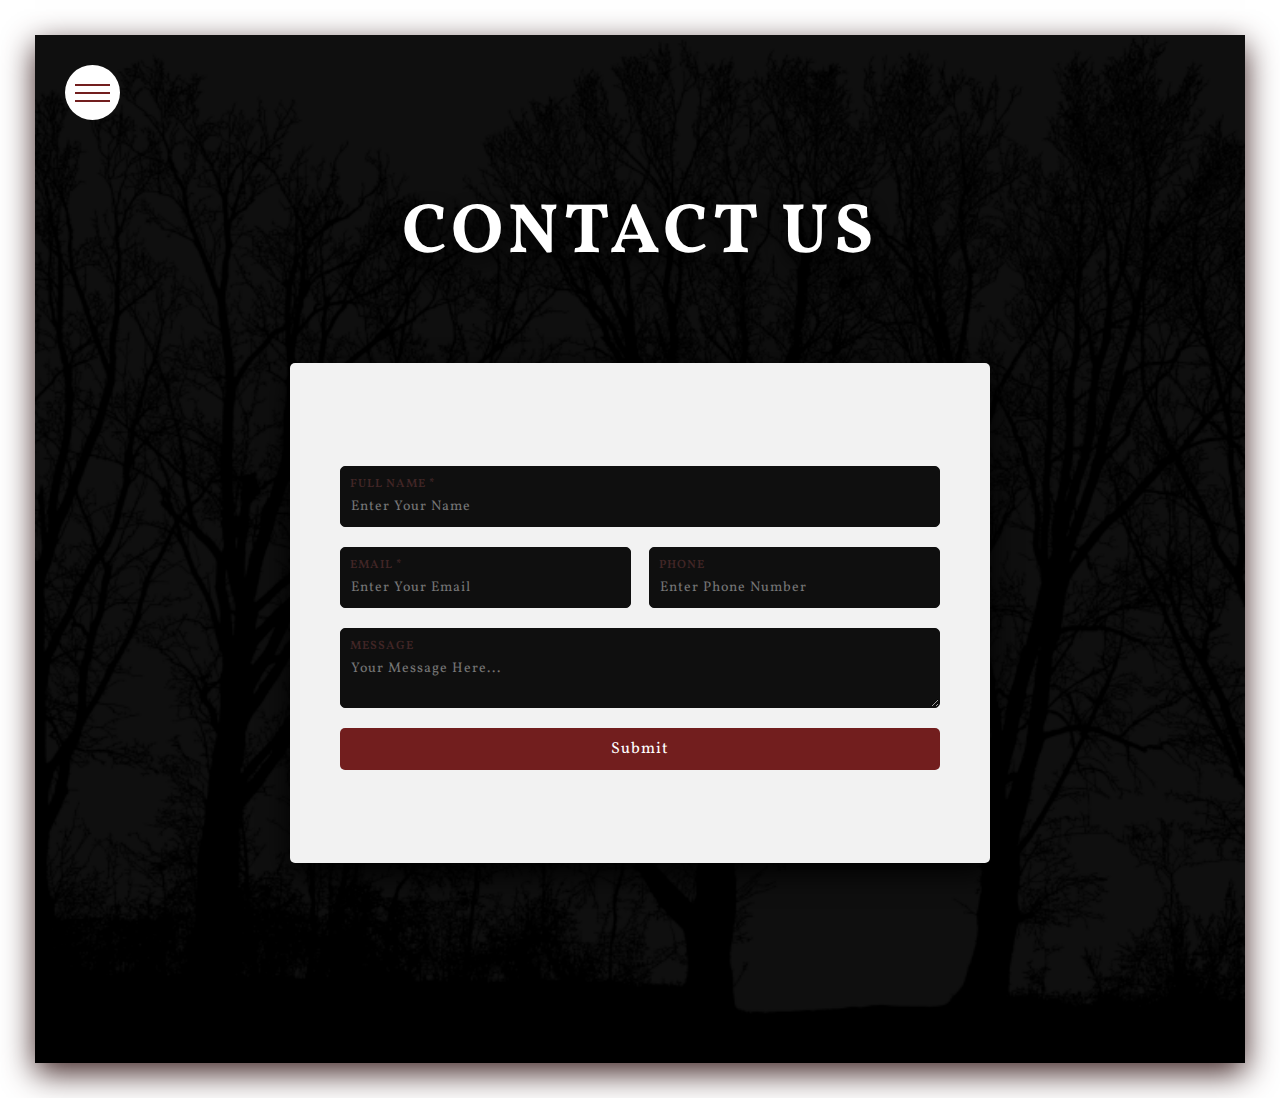
==== contact.html @ b6edab69 "first commit" ====
<!DOCTYPE html>
<html lang="en">

<head>
  <meta charset="UTF-8" />
  <meta name="viewport" content="width=device-width, initial-scale=1.0" />
  <meta http-equiv="X-UA-Compatible" content="ie=edge" />
  <link href="https://fonts.googleapis.com/css?family=Vollkorn:400,400i,600,700,900&display=swap" rel="stylesheet" />
  <link rel="stylesheet" href="style.css" />

  <title>Packages</title>
</head>

<body>
  <div class="container">
    <!-- Navbar -->
    <div class="open-navbar-icon navbar-icon center">
      <div class="line"></div>
      <div class="line"></div>
      <div class="line"></div>
    </div>
    <div class="navbar-wrapper">
      <nav class="navbar">
        <div class="close-navbar-icon navbar-icon center">
          <div class="line line-1"></div>
          <div class="line line-2"></div>
        </div>
        <div class="nav-list">
          <a href="/index.html" class="nav-link center">Home</a>
          <a href="/Why-Choose.html" class="nav-link center">Why Foodopoly</a>
          <a href="/tool.html" class="nav-link center">Gamified Tools</a>
          <a href="/offers.html" class="nav-link center">Introductory Offers</a>
          <a href="/LimitedTime.html" class="nav-link center">Bonuses</a>
          <a href="/packages.html" class="nav-link center pack-color">Packages</a>
          <a href="/contact.html" class="nav-link center contact-color">Contact</a>
        </div>
      </nav>
    </div>
    <!-- End of Navbar -->

    
    <section class="contact">
        <h1 class="contact-heading">Contact Us</h1>
        <form class="contact-form center">
          <div class="input-group">
            <label>Full Name *</label>
            <input
              type="text"
              class="contact-input"
              placeholder="Enter Your Name"
            />
          </div>
          <div class="input-groups">
            <div class="input-group">
              <label>Email *</label>
              <input
                type="email"
                class="contact-input"
                placeholder="Enter Your Email"
              />
            </div>
            <div class="input-group">
              <label>Phone</label>
              <input
                type="text"
                class="contact-input"
                placeholder="Enter Phone Number"
              />
            </div>
          </div>
          <div class="input-group">
            <label>Message</label>
            <textarea
              class="form-textarea"
              placeholder="Your Message Here..."
            ></textarea>
          </div>
          <input type="submit" value="Submit" class="form-btn" />
        </form>
      </section>
      
      
    <!-- Footer -->
    <!-- <footer class="footer">
      <div class="footer-list">
        <a href="/index.html" class="footer-link">Home</a>
        <a href="/Why-Choose.html" class="footer-link">Why Foodology?</a>
        <a href="/packages.html" class="footer-link">Packages</a>
        <a href="/tool.html" class="footer-link">Gamified Tools</a>
        <a href="/offers.html" class="footer-link">Introductory Offers</a>
        <a href="/LimitedTime.html" class="footer-link"> Bonuses</a>
        <a href="/contact.html" class="footer-link"> Contact</a>
      </div>
      <p class="footer-paragraph">
        Copyright &copy; All Rights Reserved
      </p>
    </footer> -->
    <!-- End of Footer -->

  </div>
  <script src="script.js"></script>
</body>

</html>
---- style.css ----
/* Common Styles */
* {
  margin: 0;
  padding: 0;
  font-family: "Vollkorn", serif;
  list-style-type: none;
  text-decoration: none;
  box-sizing: border-box;
  outline: none;
}

html {
  font-size: 62.5%;
}

:root {
  --primary-color: rgb(138, 35, 9);
  --secondary-color: #0f0f0f;
  --white-color: #fff;
  --grey-color: #412626;
  --light-grey-color: #721e1e;
}

.center {
  display: flex;
  justify-content: center;
  align-items: center;
}

.container {
  background-color: var(--secondary-color);
  margin: 3.5rem;
  box-shadow: 0 1rem 3rem var(--grey-color);
  overflow: hidden;
}

/* End of Common styles */

/* Navbar */
.contact-color{
  background: rgba(24, 24, 150, 0.9) !important;
}
.pack-color{
  background: rgba(150, 24, 112, 0.9) !important;
}
.navbar-icon {
  width: 5.5rem;
  height: 5.5rem;
  background-color: var(--white-color);
  border-radius: 50%;
  cursor: pointer;
  flex-direction: column;
}

.open-navbar-icon {
  position: fixed;
  top: 6.5rem;
  left: 6.5rem;
  z-index: 200;
}

.navbar-icon .line {
  height: 0.2rem;
  width: 3.5rem;
  background-color: var(--light-grey-color);
}

.open-navbar-icon .line {
  margin: 0.3rem 0;
}

.navbar-wrapper {
  width: 100vw;
  height: 100vh;
  background-color: rgba(160, 58, 11, 0.7);
  position: fixed;
  left: 0;
  bottom: -100%;
  opacity: 0;
  z-index: 300;
  padding: 3.5rem 5.5rem 3.5rem 3.5rem;
  transition: bottom 0.5s, opacity 0.2s;
}

.change .navbar-wrapper {
  bottom: 0;
  opacity: 1;
  transition: bottom 0.5s, opacity 0.2s 0.25s;
}

.navbar {
  width: 100%;
  height: 100%;
  background: linear-gradient(rgba(0, 0, 0, 0.5), rgba(0, 0, 0, 0.3)),
    url(images/navbar-bg.jpg) center no-repeat;
  background-size: cover;
  position: relative;
  overflow-y: hidden;
}

.close-navbar-icon {
  position: absolute;
  top: 2.5rem;
  right: 3rem;
  z-index: 300;
}

.close-navbar-icon .line {
  position: absolute;
}

.line-1 {
  transform: rotate(40deg);
}

.line-2 {
  transform: rotate(-40deg);
}

.nav-list {
  height: 100%;
  display: flex;
}
.nav-list a{
  padding-left: 10px;
  padding-right: 10px;
}
.nav-link {
  font-size: 3rem;
  font-weight: 700;
  color: var(--white-color);
  text-transform: uppercase;
  width: 100%;
  opacity: 0.8;
  position: relative;
  top: -100%;
  transition: all 0.3s;
}

.change .nav-link {
  top: 0;
}

.nav-link:hover {
  opacity: 1;
  color: var(--primary-color);
}

.change .nav-link:nth-child(1) {
  transition: top 1s 0.4s, opacity 0.3s, color 0.3s;
}

.change .nav-link:nth-child(2) {
  transition: top 1s 0.6s, opacity 0.3s, color 0.3s;
}

.change .nav-link:nth-child(3) {
  transition: top 1s 0.8s, opacity 0.3s, color 0.3s;
}

.change .nav-link:nth-child(4) {
  transition: top 1s 1s, opacity 0.3s, color 0.3s;
}

.change .nav-link:nth-child(5) {
  transition: top 1s 1.2s, opacity 0.3s, color 0.3s;
}
.change .nav-link:nth-child(6) {
  transition: top 1s 1.4s, opacity 0.3s, color 0.3s;
}
.change .nav-link:nth-child(7) {
  transition: top 1s 1.8s, opacity 0.3s, color 0.3s;
}
/* End of Navbar */

/* Header */
.header {
  width: 100%;
  height: calc(100vh - 7rem);
  background: linear-gradient(rgba(221, 28, 44, 0.5), rgba(22, 46, 153, 0.3)),
    url(images/header-bg.jpg) center no-repeat;
  background-size: cover;
  position: relative;
  perspective: 100rem;
}

.header-text {
  text-align: center;
  text-transform: uppercase;
  letter-spacing: 0.1rem;
  text-shadow: 0 0.3rem 0.5rem var(--grey-color);
}

.heading {
  font-size: 2.5rem;
  text-align: center;
  color: var(--white-color);
  margin-left: 10px;
}

.header-paragraph {
  font-size: 2.3rem;
  font-weight: 500;
  color: var(--secondary-color);
  max-width: 100%;
  text-align: center;
  margin-left: 10px;
}

.logo {
  position: absolute;
  top: 4rem;
  right: 4rem;
}

.logo h1 {
  display: flex;
}

.logo h1 span {
  font-size: 2rem;
  font-weight: 900;
  color: var(--primary-color);
  text-transform: uppercase;
  background-color: var(--white-color);
  width: 3.5rem;
  height: 3.5rem;
  margin: 0.5rem;
  border-radius: 50%;
}

.logo h1 span:nth-child(1) {
  animation: drop-letters 5s 0.1s infinite;
}

.logo h1 span:nth-child(2) {
  animation: drop-letters 5s 0.2s infinite;
}

.logo h1 span:nth-child(3) {
  animation: drop-letters 5s 0.3s infinite;
}

.logo h1 span:nth-child(4) {
  animation: drop-letters 5s 0.4s infinite;
}

.logo h1 span:nth-child(5) {
  animation: drop-letters 5s 0.5s infinite;
}

.logo h1 span:nth-child(6) {
  animation: drop-letters 5s 0.6s infinite;
}

.logo h1 span:nth-child(7) {
  animation: drop-letters 5s 0.7s infinite;
}
.logo h1 span:nth-child(8) {
  animation: drop-letters 5s 0.8s infinite;
}


@keyframes drop-letters {
  0% {
    transform: translateY(0);
  }
  10% {
    transform: translateY(0);
  }
  15% {
    transform: translateY(-100%);
  }
  20% {
    transform: translateY(0);
  }
  100% {
    transform: translateY(0);
  }
}

.header-image {
  width: 35%;
  animation: image-float 150s infinite;
}

@keyframes image-float {
  0% {
    transform: translateZ(40rem);
    opacity: 1;
  }
  40% {
    transform: translateZ(-500rem) translateX(150rem);
    opacity: 0.8;
  }
  70% {
    transform: translateZ(-1500rem) translateX(800rem);
    opacity: 0.6;
  }
  80% {
    transform: translateZ(-50rem) translateX(100rem);
    opacity: 0.8;
  }
  100% {
    transform: translateZ(40rem);
    opacity: 1;
  }
}
/* End of Header */

/* Popular tours */
.popular-tours {
  padding: 5rem 0 10rem 0;
}

.popular-tours-heading {
  font-size: 4rem;
  text-align: center;
  margin-bottom: 4rem;
  color:rgb(107, 35, 35);
  text-shadow: 0 0.1rem 0.2rem var(--primary-color);
}

.cards-wrapper {
  display: flex;
  justify-content: space-evenly;
}

.card {
  width: 35rem;
  position: relative;
  perspective: 150rem;
}

.card-image {
  width: 100%;
  border-radius: 0.3rem 0.3rem 0 0;
}

.front-side {
  text-align: center;
  background-color: var(--white-color);
  border-radius: 0.3rem;
  position: relative;
  z-index: 10;
  opacity: 0.9;
  transition: opacity 0.4s, transform 0.4s, box-shadow 0.4s;
}

.change > .front-side {
  transform: translateZ(-5rem) translateX(3rem);
  box-shadow: 0 2rem 4rem #777;
  opacity: 0.5;
  z-index: 0;
}

.tour-name {
  font-size: 2.5rem;
  font-weight: 700;
  text-transform: uppercase;
  position: absolute;
  top: 30%;
  right: 1.5rem;
  color: var(--white-color);
  text-shadow: 0 0 1rem #000;
}

.card-list {
  width: 80%;
  margin: auto;
  padding: 2rem 0 3rem 0;
}

.card-list-item {
  font-size: 1.6rem;
  font-weight: 500;
  color: var(--light-grey-color);
  margin: 2rem 0;
  border-bottom: 0.1rem solid var(--primary-color);
  padding-bottom: 1.5rem;
}

.back-side {
  position: absolute;
  top: 0;
  background-color: var(--primary-color);
  width: 100%;
  height: 100%;
  border-radius: 0.3rem;
  box-shadow: 0 2rem 4rem #777;
  flex-direction: column;
  transform: translateZ(-5rem) translateX(3rem);
  opacity: 0.5;
  transition: opacity 0.4s, transform 0.4s, box-shadow 0.4s;
}

.change > .back-side {
  transform: translateZ(0) translateX(0);
  box-shadow: 0 0.5rem 2rem #aaa;
  opacity: 0.9;
}

.tour-price {
  font-size: 5rem;
  font-weight: 300;
  color: var(--white-color);
  margin-bottom: 3rem;
}

.card-button {
  color: var(--primary-color);
  background-color: var(--white-color);
  border: none;
  font-size: 2.5rem;
  padding: 1rem 2rem;
  letter-spacing: 0.2rem;
  border-radius: 5rem;
  cursor: pointer;
}

.navigation-button {
  position: absolute;
  top: 0.5rem;
  left: 0.5rem;
  padding: 0.5rem;
  background-color: rgba(255, 255, 255, 0.8);
  color: var(--light-grey-color);
  border-radius: 0.3rem;
  border: none;
  font-size: 1.5rem;
  font-weight: 600;
  text-transform: uppercase;
  letter-spacing: 0.2rem;
  cursor: pointer;
}
/* End of Popular tours */

/* Stories */
.stories {
  padding: 10rem 0;
  position: relative;
}

.video-container {
  position: absolute;
  top: 0;
  left: 0;
  width: 100%;
  height: 100%;
  opacity: 0.4;
}

.bg-video {
  width: 100%;
  height: 100%;
  object-fit: cover;
}

.stories-wrapper {
  display: flex;
  flex-direction: column;
  align-items: center;
}

.story-bg {
  background-color: rgba(238, 238, 238, 0.85);
  padding: 5rem;
  margin: 5rem;
  width: 70%;
  box-shadow: 0 2rem 5rem rgba(51, 51, 51, 0.4);
  transform: skewX(20deg);
}

.story {
  transform: skewX(-20deg);
  display: flex;
}

.story-image {
  width: 20rem;
  height: 20rem;
  border-radius: 50%;
  object-fit: cover;
  margin-right: 5rem;
}

.story-text {
  letter-spacing: 0.1rem;
}

.story-heading {
  font-size: 2.5rem;
  text-transform: uppercase;
  color: var(--grey-color);
  margin-bottom: 1rem;
}

.story-paragraph {
  font-size: 1.8rem;
  color: var(--light-grey-color);
}

.story-paragraph::first-letter {
  margin-left: 1rem;
}
/* End of Stories */

/* Contact */
.contact {
  padding: 15rem 0 20rem 0;
  text-align: center;
  background: url(images/contact-us-bg.png) center no-repeat;
  background-size: cover;
  animation: contact-bg 35s infinite;
}

.contact-heading {
  font-size: 7rem;
  font-weight: 700;
  text-transform: uppercase;
  letter-spacing: 0.5rem;
  color: var(--white-color);
  text-shadow: 0 1rem 2rem #000;
  margin-bottom: 8rem;
}

.contact-form {
  width: 70rem;
  height: 50rem;
  background-color: rgba(255, 255, 255, 0.95);
  margin: auto;
  flex-direction: column;
  border-radius: 0.5rem;
  box-shadow: 0 1rem 3rem #000;
  padding: 5rem;
}

.input-group {
  width: 100%;
  display: flex;
  flex-direction: column;
  margin: 1rem 0;
  position: relative;
}

.input-groups {
  width: 100%;
  display: flex;
  justify-content: space-between;
}

.input-groups .input-group {
  width: 48.5%;
}

.input-group input,
.input-group textarea {
  padding: 3rem 1rem 1rem 1rem;
  background-color: var(--secondary-color);
  border: 0.1rem solid var(--secondary-color);
  font-size: 1.4rem;
  color: var(--light-grey-color);
  letter-spacing: 0.1rem;
  border-radius: 0.5rem;
  transition: border 0.3s;
}

.input-group input:focus,
.input-group textarea:focus {
  border: 0.1rem solid #ccc;
}

.input-group label {
  font-size: 1.2rem;
  font-weight: 600;
  text-transform: uppercase;
  letter-spacing: 0.1rem;
  color: var(--grey-color);
  position: absolute;
  top: 1rem;
  left: 1rem;
}

.form-btn {
  width: 100%;
  padding: 1rem;
  font-size: 1.6rem;
  letter-spacing: 0.1rem;
  margin-top: 1rem;
  background-color: var(--light-grey-color);
  color: var(--white-color);
  border-radius: 0.5rem;
  border: none;
  cursor: pointer;
  transition: background-color 0.4s;
}

.form-btn:hover {
  background-color: var(--grey-color);
}

.input-group textarea {
  max-height: 15rem;
  max-width: 100%;
}

@keyframes contact-bg {
  0% {
    background-color: #3d3d3d;
  }
  25% {
    background-color: #ced8e4;
  }
  50% {
    background-color: #1e81f3;
  }
  75% {
    background-color: #ff7842;
  }
  100% {
    background-color: #8d0101;
  }
}
/* End of Contact */

/* Footer */
.footer {
  background-color: var(--grey-color);
  padding: 4rem 0 2rem 0;
}

.footer-list {
  display: flex;
  justify-content: center;
}

.footer-link {
  font-size: 2rem;
  color: var(--white-color);
  margin: 0 2rem;
  background-color: var(--grey-color);
  padding: 0.5rem 0.5rem;
  letter-spacing: 0.3rem;
  transition: all 0.2s;
}

.footer-link:hover {
  transform: rotate(-10deg);
  box-shadow: 0 2rem 3rem #000;
}

.footer-paragraph {
  text-align: center;
  font-size: 1.5rem;
  color: var(--secondary-color);
  letter-spacing: 0.2rem;
  margin-top: 5rem;
}
/* End of Footer */
/* animation */
.wrapper {
  animation: scroll 50s linear infinite;
  background: url("img/SplashMaterial/particle.png"),
    #141414;
 
  height: 100vh;
  min-width: 360px;
  width: 95%;
 color: white;
  perspective: 1000px;
  perspective-origin: 50% 50%;
}

@keyframes scroll {
  100% {
    background-position: 0px -400%;
  }
}

/* Fallback if the operatring system prefers reduced motion*/
@media (prefers-reduced-motion) {
  .wrapper {
    animation: scroll 20s linear infinite;
  }

}
/* animation */

@media (max-width: 1200px) {
  .cards-wrapper {
    flex-direction: column;
    align-items: center;
  }

  .card {
    margin: 3rem 0;
  }

  .story-bg {
    width: 85%;
  }
}

@media (max-width: 1000px) {
  .nav-list {
    flex-direction: column;
  }

  .nav-link {
    flex-grow: 1;
  }

  .header-text {
    position: absolute;
    top: 50%;
    left: 36%;
    transform: translate(-50%, -50%);
    z-index: 10;
  }

  .popular-tours-heading {
    font-size: 6rem;
  }

  .story-bg {
    transform: skewX(0);
  }

  .story {
    transform: skewX(0);
    flex-direction: column;
    align-items: center;
  }

  .story-image {
    margin-bottom: 3rem;
  }

  .footer-link {
    padding: 0.3rem 2rem;
    margin: 0 1rem;
  }
}

@media (max-width: 800px) {
 .heading{
  font-size:1.8rem;
 }
 .header-paragraph{
  font-size:1.4rem;
 }

  .popular-tours-heading {
    font-size: 5rem;
  }

  .contact-form {
    width: 90%;
  }

  .footer-list {
    flex-direction: column;
    align-items: center;
  }

  .footer-link {
    margin: 1rem 0;
  }
}

@media (max-width: 650px) {
  .container {
    margin: 0;
  }

  .open-navbar-icon {
    top: 2.5rem;
    left: 2.5rem;
  }

  .navbar-wrapper {
    padding: 0;
  }

  .close-navbar-icon {
    right: 4rem;
  }

  .header {
    height: 80vh;
  }

  .contact-heading {
    font-size: 6rem;
  }

  .contact-form {
    padding: 2rem;
    height: 40rem;
  }
}

@media (max-width: 500px) {
  .heading{
    font-size:1.8rem;
   }
   .header-paragraph{
    font-size:1.4rem;
   }
  html {
    font-size: 45%;
  }
}
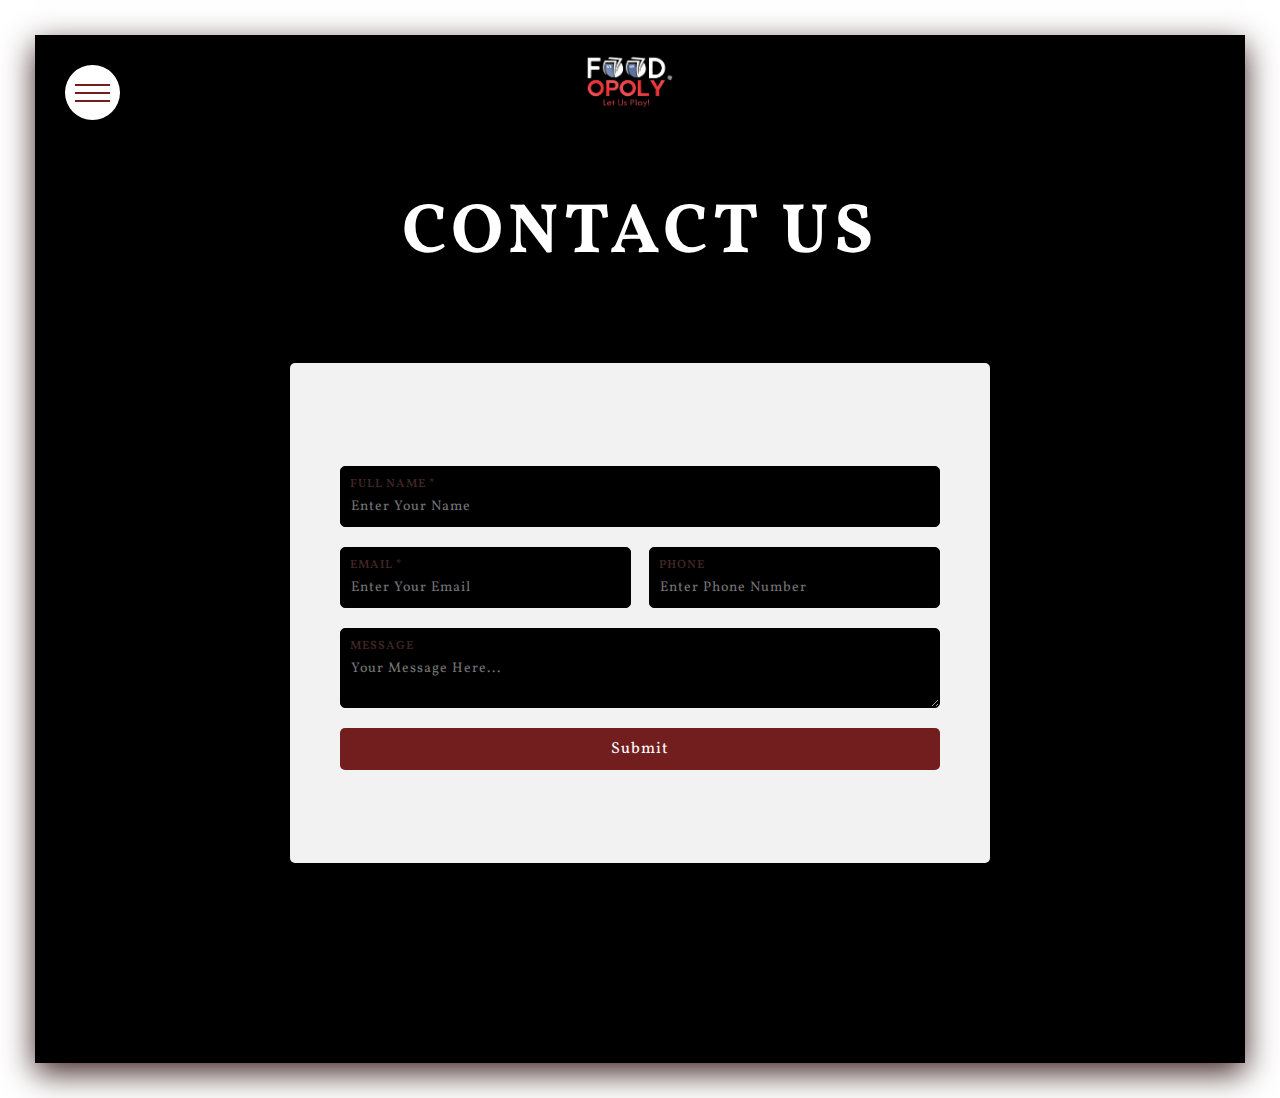
==== commit 03f5b496: "first commit" ====
--- a/contact.html
+++ b/contact.html
@@ -13,6 +13,9 @@
 
 <body>
   <div class="container">
+    <div class="logo-top">
+      <img src="img/SplashMaterial/Foodopoly1.png" alt="">
+    </div>
     <!-- Navbar -->
     <div class="open-navbar-icon navbar-icon center">
       <div class="line"></div>
@@ -29,10 +32,9 @@
           <a href="/index.html" class="nav-link center">Home</a>
           <a href="/Why-Choose.html" class="nav-link center">Why Foodopoly</a>
           <a href="/tool.html" class="nav-link center">Gamified Tools</a>
-          <a href="/offers.html" class="nav-link center">Introductory Offers</a>
+          <a href="/packages.html" class="nav-link center ">Packages</a>
           <a href="/LimitedTime.html" class="nav-link center">Bonuses</a>
-          <a href="/packages.html" class="nav-link center pack-color">Packages</a>
-          <a href="/contact.html" class="nav-link center contact-color">Contact</a>
+          <a href="/offers.html" class="nav-link center pack-color">Intro Offers</a>
         </div>
       </nav>
     </div>
@@ -78,25 +80,6 @@
           <input type="submit" value="Submit" class="form-btn" />
         </form>
       </section>
-      
-      
-    <!-- Footer -->
-    <!-- <footer class="footer">
-      <div class="footer-list">
-        <a href="/index.html" class="footer-link">Home</a>
-        <a href="/Why-Choose.html" class="footer-link">Why Foodology?</a>
-        <a href="/packages.html" class="footer-link">Packages</a>
-        <a href="/tool.html" class="footer-link">Gamified Tools</a>
-        <a href="/offers.html" class="footer-link">Introductory Offers</a>
-        <a href="/LimitedTime.html" class="footer-link"> Bonuses</a>
-        <a href="/contact.html" class="footer-link"> Contact</a>
-      </div>
-      <p class="footer-paragraph">
-        Copyright &copy; All Rights Reserved
-      </p>
-    </footer> -->
-    <!-- End of Footer -->
-
   </div>
   <script src="script.js"></script>
 </body>
--- a/style.css
+++ b/style.css
@@ -15,7 +15,7 @@
 
 :root {
   --primary-color: rgb(138, 35, 9);
-  --secondary-color: #0f0f0f;
+  --secondary-color: #000;
   --white-color: #fff;
   --grey-color: #412626;
   --light-grey-color: #721e1e;
@@ -177,8 +177,8 @@
 .header {
   width: 100%;
   height: calc(100vh - 7rem);
-  background: linear-gradient(rgba(221, 28, 44, 0.5), rgba(22, 46, 153, 0.3)),
-    url(images/header-bg.jpg) center no-repeat;
+  background: linear-gradient(rgba(7, 7, 7, 0.2), rgba(4, 5, 8, 0.3)),
+    url("https://t4.ftcdn.net/jpg/08/33/51/27/360_F_833512793_uFgKdxk7pRaYtwM76e8MQCpTpbjrNHZH.jpg") center no-repeat;
   background-size: cover;
   position: relative;
   perspective: 100rem;
@@ -188,20 +188,20 @@
   text-align: center;
   text-transform: uppercase;
   letter-spacing: 0.1rem;
-  text-shadow: 0 0.3rem 0.5rem var(--grey-color);
+  text-shadow: 0 0.3rem 0.5rem rgb(104, 87, 11);
 }
 
 .heading {
   font-size: 2.5rem;
   text-align: center;
-  color: var(--white-color);
+  color: white;
   margin-left: 10px;
 }
 
 .header-paragraph {
   font-size: 2.3rem;
   font-weight: 500;
-  color: var(--secondary-color);
+  color:white;
   max-width: 100%;
   text-align: center;
   margin-left: 10px;
@@ -333,7 +333,9 @@
 }
 
 .card-image {
-  width: 100%;
+  width: 50%;
+
+  margin-top: 20px;
   border-radius: 0.3rem 0.3rem 0 0;
 }
 
@@ -701,6 +703,12 @@
   }
 }
 
+@media (max-width: 650px) {
+.container{
+  width: 100% !important;
+}
+}
+
 @media (max-width: 1000px) {
   .nav-list {
     flex-direction: column;
@@ -712,11 +720,12 @@
 
   .header-text {
     position: absolute;
+    width: 95%;
     top: 50%;
-    left: 36%;
+    left: 50%;
     transform: translate(-50%, -50%);
     z-index: 10;
-  }
+}
 
   .popular-tours-heading {
     font-size: 6rem;
@@ -769,8 +778,13 @@
 }
 
 @media (max-width: 650px) {
-  .container {
+  .container{
+    text-align: center;
+    justify-content: center;
     margin: 0;
+  }
+  .video_container video{
+width: 90%;
   }
 
   .open-navbar-icon {
@@ -800,7 +814,28 @@
   }
 }
 
+/* LOgo-Top  */
+.logo-top {
+  width: 60px;
+  position: absolute;
+  top: 6%;
+  left: 48%; 
+  transform: translateX(-50%);
+}
+.logo-top img{
+  width: 90px;
+}
+
+
+/* LOgo-Top  */
+
+
+
 @media (max-width: 500px) {
+  .container{
+    text-align: center;
+    justify-content: center;
+  }
   .heading{
     font-size:1.8rem;
    }
